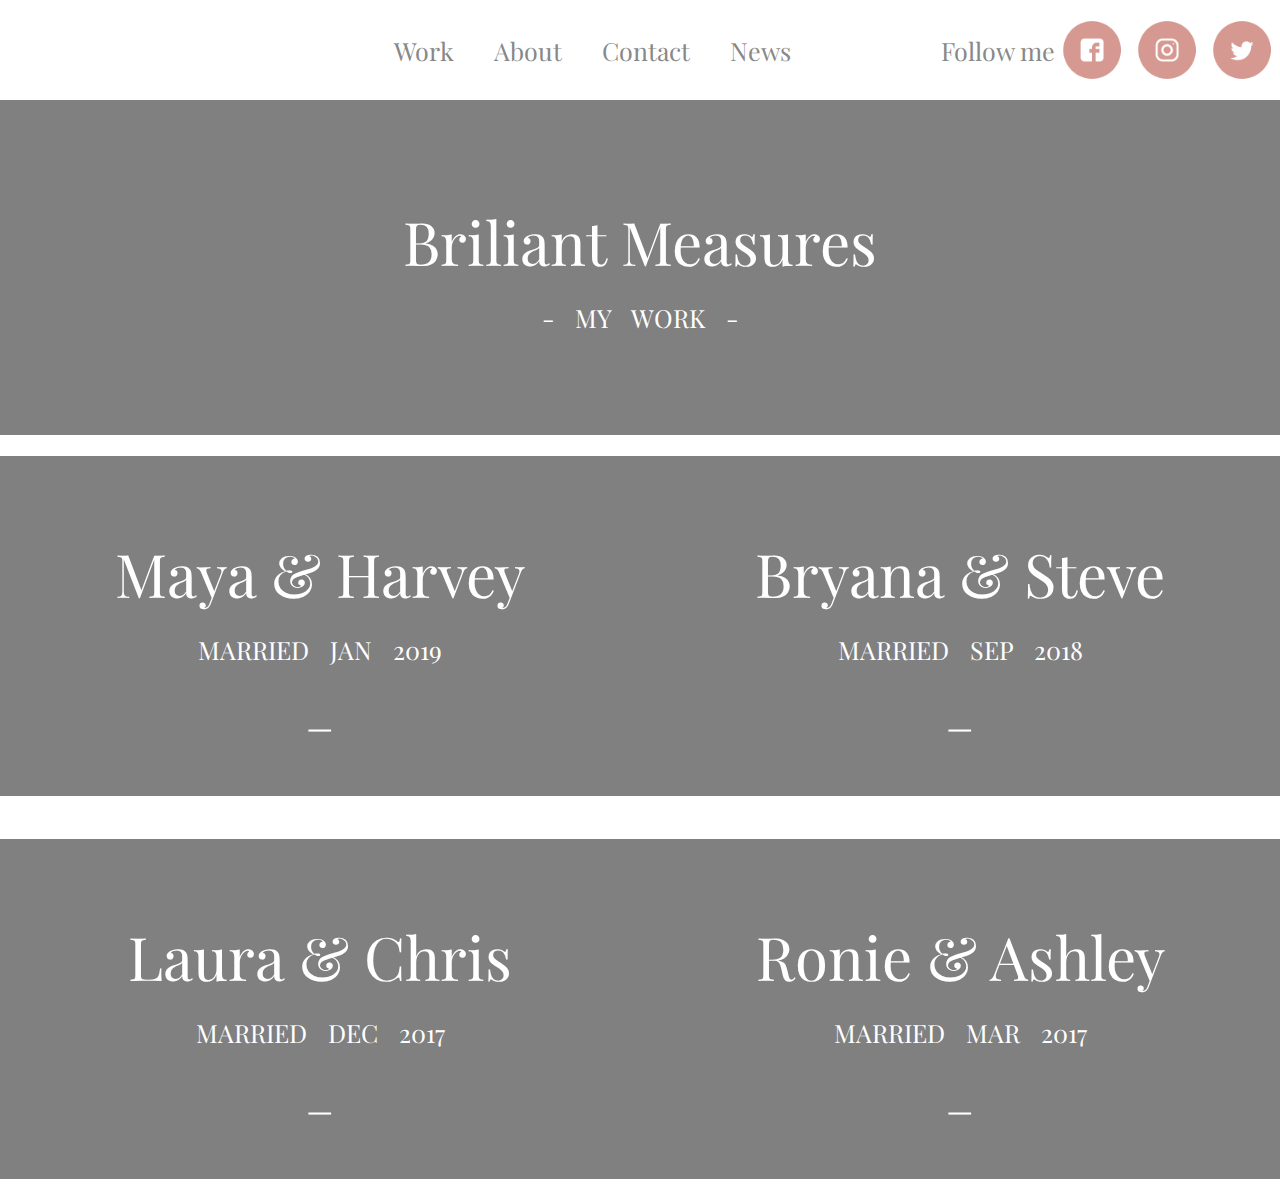
==== index-page-1.html @ 7afd2328 "Rename index.html to index-page-1.html" ====
<head>
  <meta charset="UTF-8">
  <meta name="viewport" content="width=device-width, initial-scale=1.0">
  <link rel="stylesheet" href="fonts.css">
  <link rel="stylesheet" href="styles.css">
  <title>First Page</title>
</head>
<body>

  <header>
      <div class="header-wrapper-container">
          <nav>
              <ul class="navigation-box">
                  <a href="index.html"><li>Work</li></a>
                  <a href="index.html"><li>About</li></a>
                  <a href="index.html"><li>Contact</li></a>
                  <a href="index.html"><li>News</li></a>
              </ul>
          </nav>
          <div class="icon-box">
              <span>Follow me</span>
              <a href="index.html">
                  <img src="images/fb.png" alt="Facebook" class="icon">
              </a>
              <a href="index.html">
                  <img src="images/insta.png" alt="Instagram" class="icon">
              </a>
              <a href="index.html">
                  <img src="images/twitter.png" alt="twitter" class="icon">
              </a>
          </div>
      </div>
  </header>
  <main>
    <section class="page-1">
      <div class="page-1-container">
          <div class="page-1-box-1">
              <span class="box-1-span-1">Briliant Measures</span>
              <span class="box-1-span-2"> - MY WORK - </span>
          </div>
          <div class="page-1-wrapper-2">
              <div class="wrapper-child">
                  <div class="wrapper-2-box">
                      <span class="box-1-span-1">Maya & Harvey</span>
                      <span class="box-1-span-2"> MARRIED JAN 2019</span>
                      <span class="box-1-span-2" id="underline">_</span>
                  </div>
                  <div class="wrapper-2-box">
                      <span class="box-1-span-1">Bryana & Steve</span>
                      <span class="box-1-span-2"> MARRIED SEP 2018</span>
                      <span class="box-1-span-2" id="underline">_</span>
                  </div>
              </div>
              <div class="wrapper-child">
                  <div class="wrapper-2-box">
                      <span class="box-1-span-1">Laura & Chris</span>
                      <span class="box-1-span-2"> MARRIED DEC 2017</span>
                      <span class="box-1-span-2" id="underline">_</span>
                  </div>
                  <div class="wrapper-2-box">
                      <span class="box-1-span-1">Ronie & Ashley</span>
                      <span class="box-1-span-2"> MARRIED MAR 2017</span>
                      <span class="box-1-span-2" id="underline">_</span >
                  </div>
              </div>
          </div>
      </div>
  </section>
</main>  
</body>
</html>
---- fonts.css ----
@font-face {
  font-family: "Montserrat";
  src: url(fonts/Montserrat-VariableFont_wght.ttf);
}
@font-face {
  font-family: "Playfair Display";
  src: url(fonts/PlayfairDisplay-VariableFont_wght.ttf);
}
---- styles.css ----
*{
  margin: 0;
  padding: 0;
  box-sizing: border-box;
}
li{
  list-style: none;
}
a{
  text-decoration: none;
  color: initial;
}
.header-wrapper-container{
  display: flex;
  flex-direction: row;
  justify-content: flex-end;
  max-width: 1400px;
  max-height: 100px;
  margin: 0 auto;
  font-family: "playfair display";
}
.navigation-box{
  max-width: 600px;
  height: 100px;
  gap: 40px;
  display: flex;
  flex-direction: row;
  justify-content: center;
  align-items: center;
  font-size: 25px;
}
li{
  color: #888888;
}
.icon-box{
  display: flex;
  flex-direction: row;
  justify-content: center;
  align-items: center;
  max-width: 400px;
  max-height: 100px;
  font-size: 25px;
  color: #888888;
  margin-left: 150px;
}
.icon{
  scale: 0.8;
  gap: 5px;
}
.page-1{
  width: 100%;
  max-height: 1100px;
  font-family: "playfair display";

}

.page-1-container{
  max-width: 1400px;
  max-height: 1100px;
  margin: 0 auto;
  display: flex;
  flex-direction: column;
  justify-content: center;
}
.page-1-box-1{
  display: flex;
  flex-direction: column;
  justify-content: center;
  align-content: center;
  max-width: 1400px;
  height: 350px;
  background-color: grey;
  color: white;
  gap: 20px;
}
.box-1-span-1{
  font-size: 60px;
  text-align: center;
}
.box-1-span-2{
  font-size: 25px;
  text-align: center;
  word-spacing: 15px;
}
.page-1-wrapper-2{
  max-width: 1400px;
  height: 800px;
  display: flex;
  flex-direction: column;
  justify-content: space-around;
}
.wrapper-child{
  display: flex;
  flex-direction: row;
  justify-content: space-between;
}
.wrapper-2-box{
  width: 670px;
  height: 340px;
  background-color: grey;
  display: flex;
  flex-direction: column;
  justify-content: center;
  align-content: center;
  color: white;
  gap: 20px;
}
#underline{
  scale: 2;
}
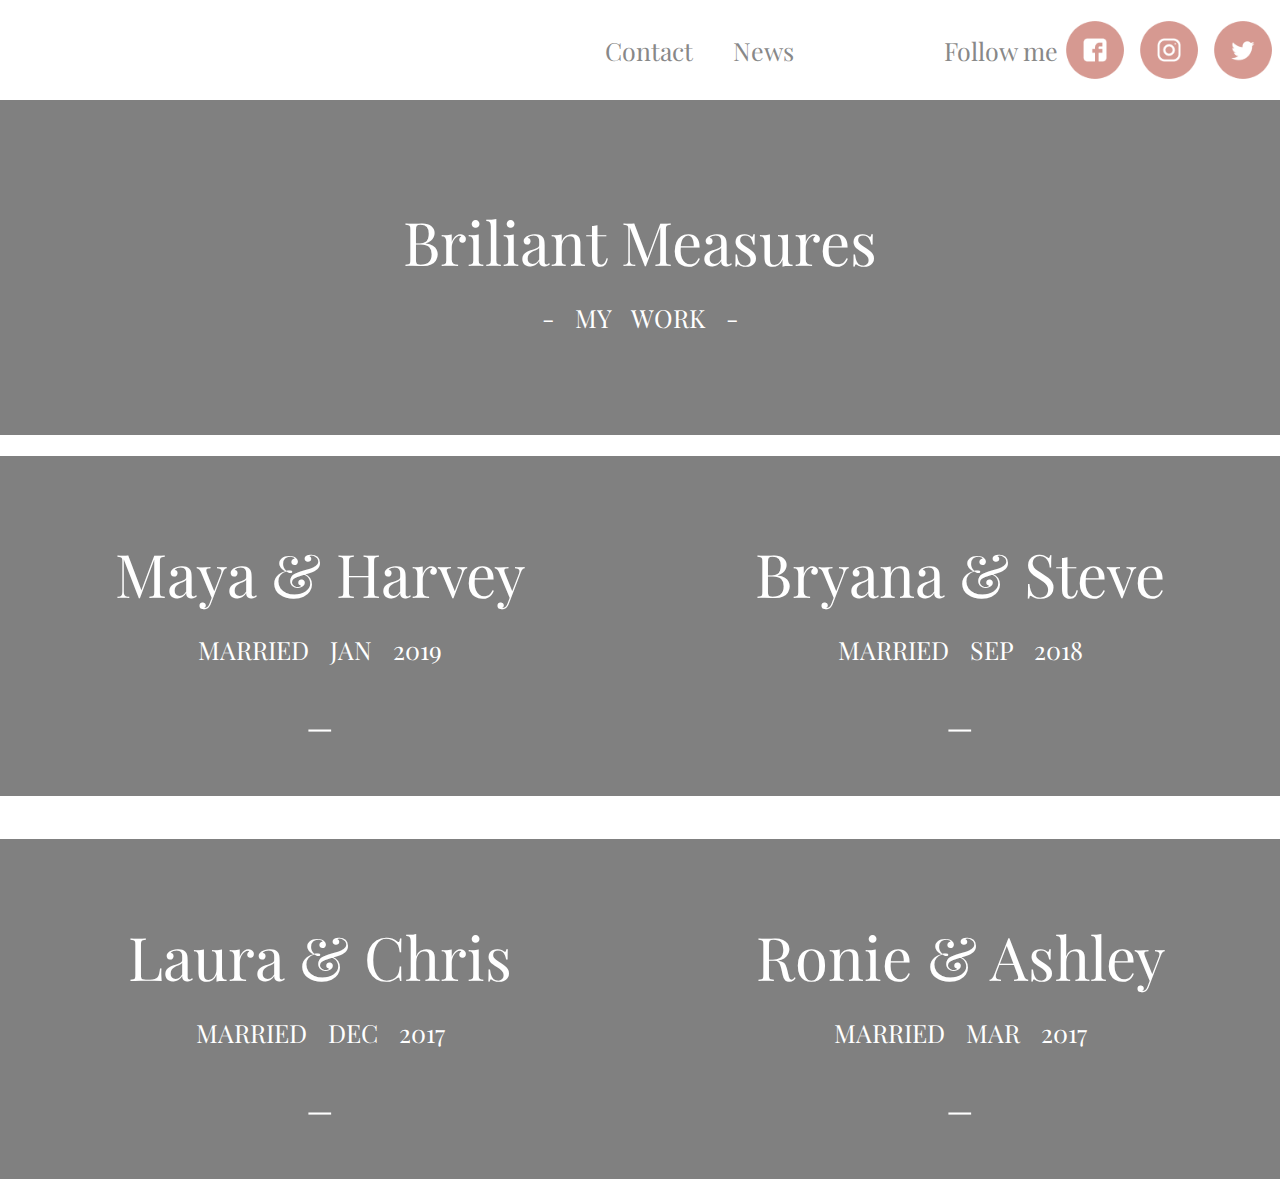
==== commit 984d583f: "update html" ====
--- a/index-page-1.html
+++ b/index-page-1.html
@@ -2,7 +2,7 @@
   <meta charset="UTF-8">
   <meta name="viewport" content="width=device-width, initial-scale=1.0">
   <link rel="stylesheet" href="fonts.css">
-  <link rel="stylesheet" href="styles.css">
+  <link rel="stylesheet" href="styles-part-1.css">
   <title>First Page</title>
 </head>
 <body>
@@ -11,8 +11,6 @@
       <div class="header-wrapper-container">
           <nav>
               <ul class="navigation-box">
-                  <a href="index.html"><li>Work</li></a>
-                  <a href="index.html"><li>About</li></a>
                   <a href="index.html"><li>Contact</li></a>
                   <a href="index.html"><li>News</li></a>
               </ul>
--- a/fonts.css
+++ b/fonts.css
@@ -5,4 +5,4 @@
 @font-face {
   font-family: "Playfair Display";
   src: url(fonts/PlayfairDisplay-VariableFont_wght.ttf);
-}+}
--- a/styles-part-1.css
+++ b/styles-part-1.css
@@ -0,0 +1,110 @@
+*{
+  margin: 0;
+  padding: 0;
+  box-sizing: border-box;
+}
+li{
+  list-style: none;
+}
+a{
+  text-decoration: none;
+  color: initial;
+}
+.header-wrapper-container{
+  display: flex;
+  flex-direction: row;
+  justify-content: flex-end;
+  max-width: 1400px;
+  max-height: 100px;
+  margin: 0 auto;
+  font-family: "playfair display";
+}
+.navigation-box{
+  max-width: 600px;
+  height: 100px;
+  gap: 40px;
+  display: flex;
+  flex-direction: row;
+  justify-content: center;
+  align-items: center;
+  font-size: 25px;
+}
+li{
+  color: #888888;
+}
+.icon-box{
+  display: flex;
+  flex-direction: row;
+  justify-content: center;
+  align-items: center;
+  max-width: 400px;
+  max-height: 100px;
+  font-size: 25px;
+  color: #888888;
+  margin-left: 150px;
+}
+.icon{
+  scale: 0.8;
+  gap: 5px;
+}
+.page-1{
+  width: 100%;
+  max-height: 1100px;
+  font-family: "playfair display";
+
+}
+
+.page-1-container{
+  max-width: 1400px;
+  max-height: 1100px;
+  margin: 0 auto;
+  display: flex;
+  flex-direction: column;
+  justify-content: center;
+}
+.page-1-box-1{
+  display: flex;
+  flex-direction: column;
+  justify-content: center;
+  align-content: center;
+  max-width: 1400px;
+  height: 350px;
+  background-color: grey;
+  color: white;
+  gap: 20px;
+}
+.box-1-span-1{
+  font-size: 60px;
+  text-align: center;
+}
+.box-1-span-2{
+  font-size: 25px;
+  text-align: center;
+  word-spacing: 15px;
+}
+.page-1-wrapper-2{
+  max-width: 1400px;
+  height: 800px;
+  display: flex;
+  flex-direction: column;
+  justify-content: space-around;
+}
+.wrapper-child{
+  display: flex;
+  flex-direction: row;
+  justify-content: space-between;
+}
+.wrapper-2-box{
+  width: 670px;
+  height: 340px;
+  background-color: grey;
+  display: flex;
+  flex-direction: column;
+  justify-content: center;
+  align-content: center;
+  color: white;
+  gap: 20px;
+}
+#underline{
+  scale: 2;
+}
